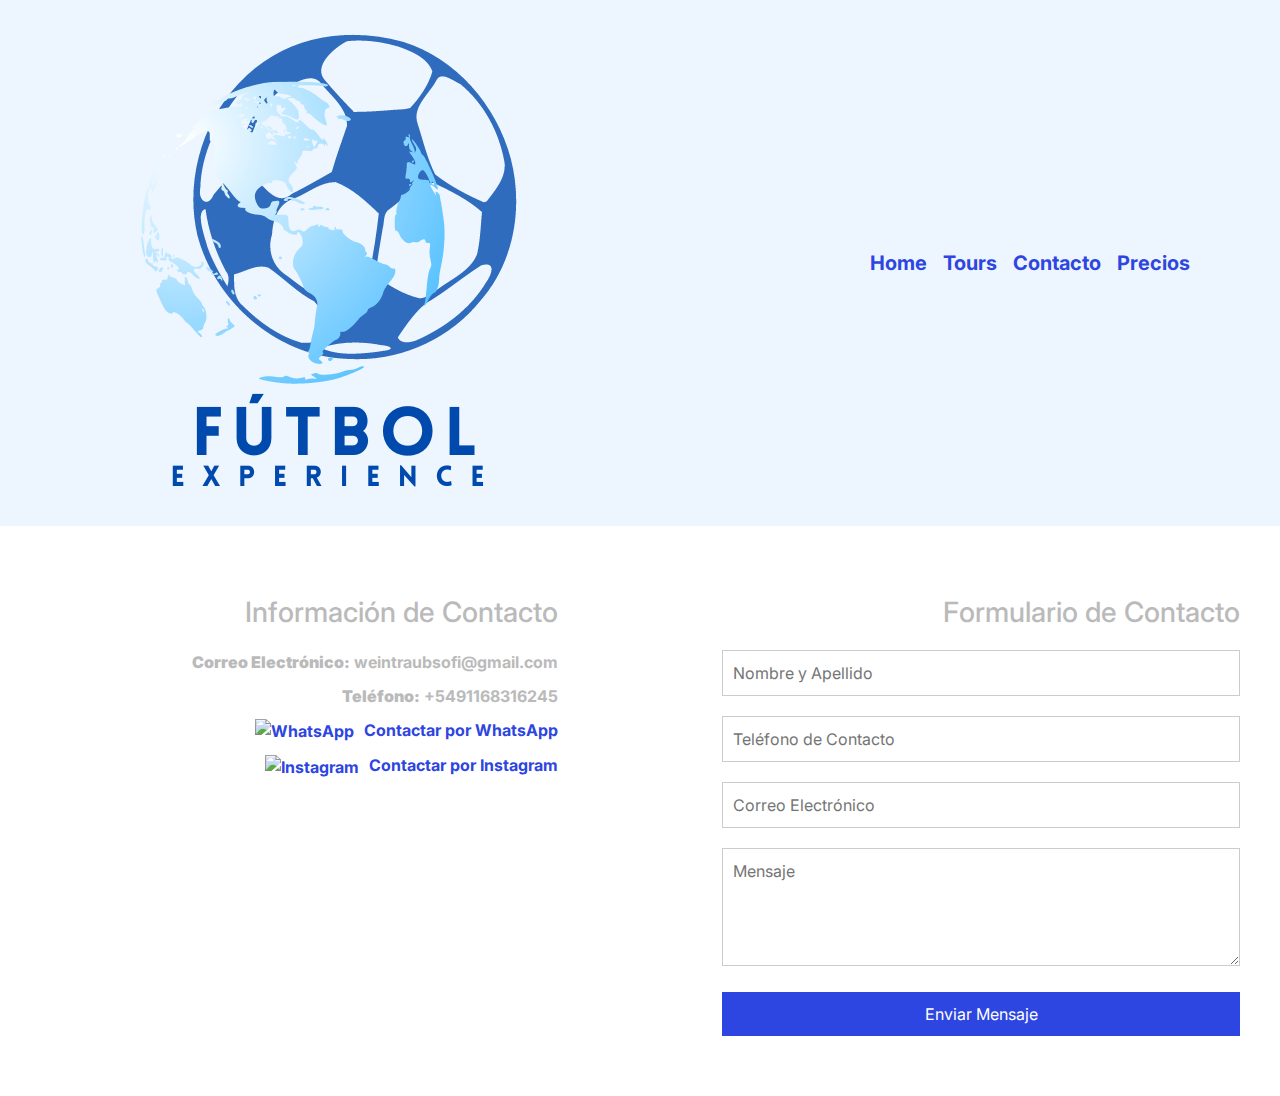
==== contacto.html @ f33c6bc5 "." ====
<!DOCTYPE html>
<html lang="es">
    <head>
        <meta charset="UTF-8">
        <meta name="viewport" content="width=device-width, initial-scale=1.0">
        <link rel="stylesheet" href="stylecontacto.css">
        <link rel="icon" type="image/x-icon" href="Imagenes/Otros/LogoInicio.png">
        <title>Fútbol Experience - Contacto</title>
        <!-- Enlace a los estilos de Bootstrap 5 -->
        <link rel="stylesheet" href="https://cdn.jsdelivr.net/npm/bootstrap@5.3.0/dist/css/bootstrap.min.css">
        <link href="https://fonts.googleapis.com/css2?family=Inter:wght@400;700&display=swap" rel="stylesheet">
        <link href='https://unpkg.com/boxicons@2.1.4/css/boxicons.min.css' rel='stylesheet'>
    </head>

    <body>
    <header>
        <nav class="navbar navbar-expand-lg navbar-light" style="background-color: #edf5ff;">
            <div class="container">
                <!-- Título del menú -->
                <a class="navbar-brand" href="#">
                    <img src="Imagenes/Otros/LogoHome.png" alt="Logo completo">
                </a>
                <!-- Botón de hamburguesa para dispositivos móviles -->
                <button class="navbar-toggler" type="button" data-bs-toggle="collapse" data-bs-target="#navbarNav" aria-controls="navbarNav" aria-expanded="false" aria-label="Toggle navigation">
                    <span class="navbar-toggler-icon"></span>
                </button>
                <!-- Elementos del menú -->
                <div class="collapse navbar-collapse ms-auto" id="navbarNav">
                    <ul class="navbar-nav ms-auto">
                        <li class="nav-item text-center">
                            <a class="nav-link" href="./index.html" style="color:#2d45e1; font-size: 20px;font-weight: bold">Home</a>
                        </li>
                        <li class="nav-item text-center">
                            <a class="nav-link" href="./tours.html" style="color: #2d45e1; font-size: 20px;font-weight: bold">Tours</a>
                        </li>
                        <li class="nav-item text-center">
                            <a class="nav-link" href="/" style="color: #2d45e1; font-size: 20px;font-weight: bold">Contacto</a>
                        </li>
                        <li class="nav-item text-center">
                            <a class="nav-link" href="./precios.html" style="color: #2d45e1; font-size: 20px;font-weight: bold">Precios</a>
                        </li>
                    </ul>
                </div>
            </div>
        </nav>
    </header>

    <section id="contacto">
        <div class="left-section">
          <div class="contact-info">
            <h2>Información de Contacto</h2>
            <p><strong>Correo Electrónico:</strong> weintraubsofi@gmail.com</p>
            <p><strong>Teléfono:</strong> +5491168316245</p>
            <a href="https://wa.me/+5491168316245?text=Hola! Escribo para saber más acerca de..." target="_blank" rel="noreferrer" target="_blank"><img src="whatsapp_logo.png" alt="WhatsApp">Contactar por WhatsApp</a>
            <a href="https://www.instagram.com/sofiweintraub" target="_blank"><img src="instagram_logo.png" alt="Instagram">Contactar por Instagram</a>
          </div>
        </div>

        <div class="right-section">
            <div class="form-container">
              <h2>Formulario de Contacto</h2>
              <form>
                <input type="text" name="nombre_apellido" placeholder="Nombre y Apellido" required>
                <input type="tel" name="telefono" placeholder="Teléfono de Contacto" required>
                <input type="email" name="correo" placeholder="Correo Electrónico" required>
                <textarea name="mensaje" placeholder="Mensaje" rows="4" required></textarea>
                <input type="submit" value="Enviar Mensaje">
              </form>
            </div>
        </div>
    </section>
      
    <!-- Scripts de Bootstrap 5 -->
    <script src="https://cdn.jsdelivr.net/npm/bootstrap@5.3.0/dist/js/bootstrap.bundle.min.js"></script>
  
    </body>
</html>
---- stylecontacto.css ----
* {
  font-family: 'Inter', sans-serif;
}

body {
  background-color: #f6f7ed;
}

#contacto {
  font-weight: bold;
  color: #bababa;
  background-color: #fff;
  text-align: end;
  margin-top: 30px;
  display: flex;
  justify-content: space-between;
  padding: 20px;
}

.left-section, .right-section {
  width: 45%;
}

.contact-info {
  padding: 20px;
}

.contact-info h2 {
  font-size: 28px;
  margin-bottom: 20px;
}

.contact-info p {
  margin-bottom: 10px;
}

.contact-info a {
  display: block;
  margin-top: 10px;
  text-decoration: none;
  color: #2d45e1;
}

.contact-info a img {
  width: 24px;
  vertical-align: middle;
  margin-right: 10px;
}

.form-container {
  padding: 20px;
}

.form-container h2 {
  font-size: 28px;
  margin-bottom: 20px;
}

.form-container form input, .form-container form textarea {
  width: 100%;
  margin-bottom: 20px;
  padding: 10px;
  font-size: 16px;
  border: 1px solid #ccc;
}

.form-container form input[type="submit"] {
  background-color: #2d45e1;
  color: #fff;
  border: none;
  cursor: pointer;
}

.footer-content {
  background-color: #edf5ff;
  padding: 20px 0;
  text-align: center;
}

.social-media-icon {
  font-size: 24px;
  margin: 0 10px;
  color: #2d45e1;
  cursor: pointer;
}

.social-media-icon:hover {
  color: #1c2e9e;
}
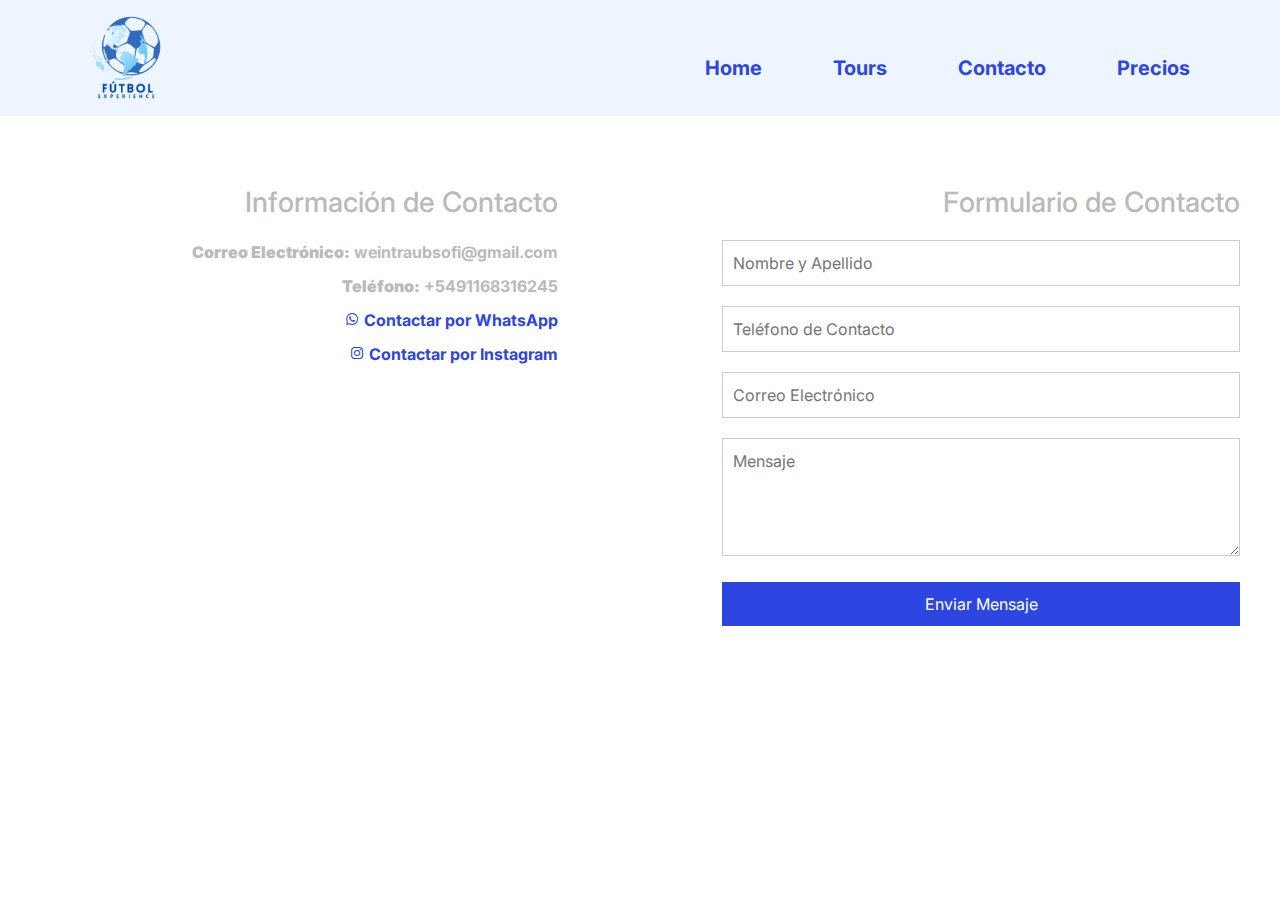
==== commit ed4180d9: "Update contacto.html" ====
--- a/contacto.html
+++ b/contacto.html
@@ -51,8 +51,12 @@
             <h2>Información de Contacto</h2>
             <p><strong>Correo Electrónico:</strong> weintraubsofi@gmail.com</p>
             <p><strong>Teléfono:</strong> +5491168316245</p>
-            <a href="https://wa.me/+5491168316245?text=Hola! Escribo para saber más acerca de..." target="_blank" rel="noreferrer" target="_blank"><img src="whatsapp_logo.png" alt="WhatsApp">Contactar por WhatsApp</a>
-            <a href="https://www.instagram.com/sofiweintraub" target="_blank"><img src="instagram_logo.png" alt="Instagram">Contactar por Instagram</a>
+            <a href="https://wa.me/+5491168316245?text=Hola! Escribo para saber más acerca de..." target="_blank" rel="noreferrer">
+                <i class="bx bxl-whatsapp"></i> Contactar por WhatsApp
+            </a>
+            <a href="https://www.instagram.com/sofiweintraub" target="_blank">
+                <i class="bx bxl-instagram"></i> Contactar por Instagram
+            </a>            
           </div>
         </div>
 
--- a/stylecontacto.css
+++ b/stylecontacto.css
@@ -4,6 +4,30 @@
 
 body {
   background-color: #f6f7ed;
+}
+
+li {
+  display: inline;
+  margin-left: 55px;
+  margin-top: 20px;
+ }
+
+:root{
+  scroll-behavior: smooth;
+}
+
+.navbar-brand img {
+  max-height: 90px; 
+  width: auto;
+}
+
+.contenedor{
+  width: 90%;
+  max-width: 1200px;
+  overflow: hidden;
+  margin: auto;
+  padding: 60px 0;
+
 }
 
 #contacto {
@@ -87,3 +111,47 @@
 .social-media-icon:hover {
   color: #1c2e9e;
 }
+
+/* Media query para pantallas más pequeñas */
+@media screen and (max-width: 1000px) {
+  /* Ajustes para el navbar */
+  .navbar-brand img {
+    max-height: 60px; 
+  }
+
+  .navbar-nav {
+    flex-direction: column;
+    text-align: center;
+  }
+
+  .navbar-nav li {
+    margin: 10px 0;
+  }
+
+  /* Ajustes para las secciones de contacto */
+  #contacto {
+    display: block;
+    text-align: center;
+  }
+
+  .left-section,
+  .right-section {
+    width: 100%;
+  }
+
+  /* Ajustes para el tamaño del logo en la información de contacto */
+  .contact-info a img {
+    width: 20px;
+  }
+
+  /* Ajustes para el tamaño de los elementos del formulario */
+  .form-container form input,
+  .form-container form textarea {
+    width: 100%;
+  }
+
+  /* Ajustes para el botón de enviar */
+  .form-container form input[type="submit"] {
+    width: 100%;
+  }
+}
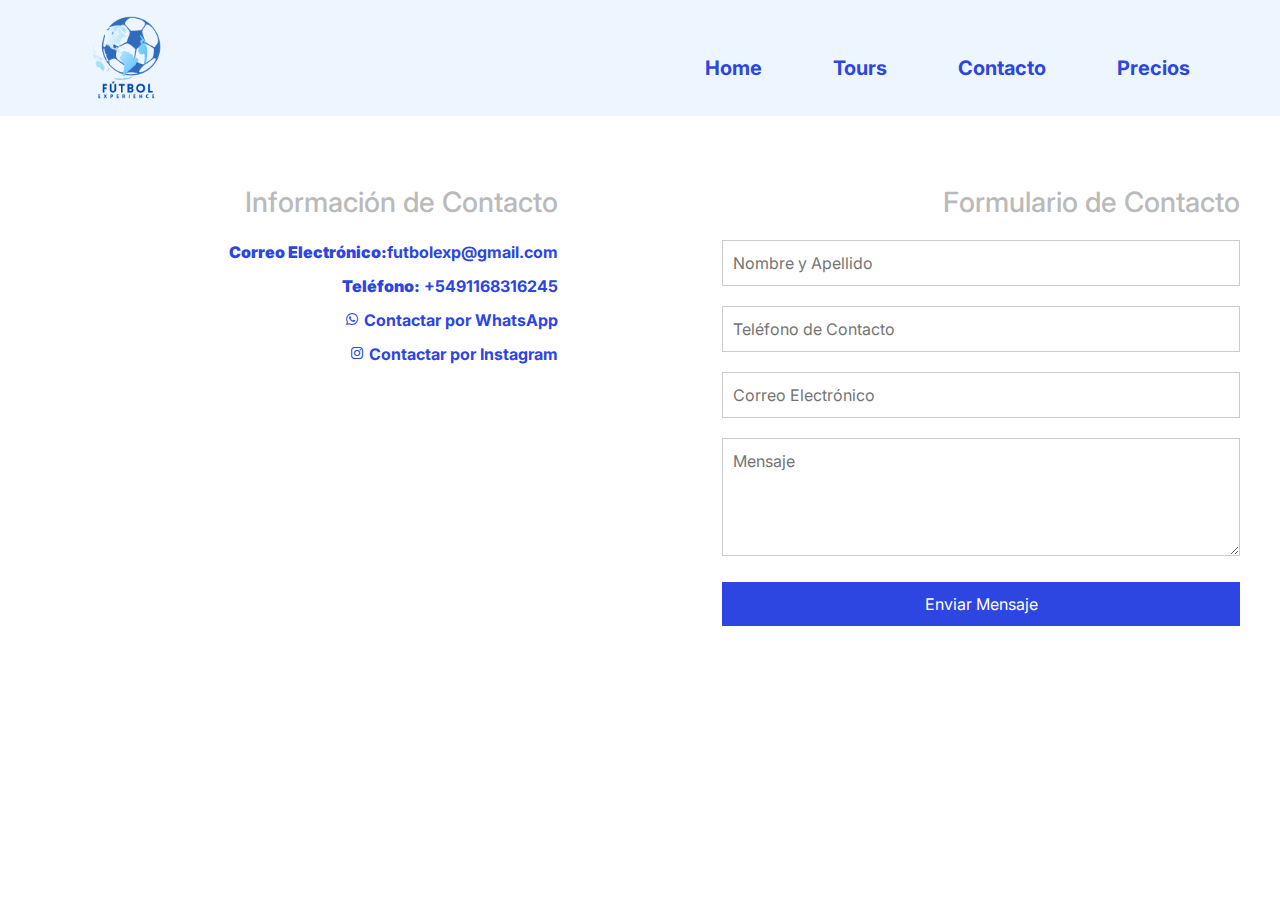
==== commit 7a46dbec: "Update contacto.html" ====
--- a/contacto.html
+++ b/contacto.html
@@ -49,7 +49,7 @@
         <div class="left-section">
           <div class="contact-info">
             <h2>Información de Contacto</h2>
-            <p><strong>Correo Electrónico:</strong> weintraubsofi@gmail.com</p>
+            <p><strong>Correo Electrónico:</strong>futbolexp@gmail.com</p>
             <p><strong>Teléfono:</strong> +5491168316245</p>
             <a href="https://wa.me/+5491168316245?text=Hola! Escribo para saber más acerca de..." target="_blank" rel="noreferrer">
                 <i class="bx bxl-whatsapp"></i> Contactar por WhatsApp
--- a/stylecontacto.css
+++ b/stylecontacto.css
@@ -56,6 +56,7 @@
 
 .contact-info p {
   margin-bottom: 10px;
+  color: #2d45e1;
 }
 
 .contact-info a {
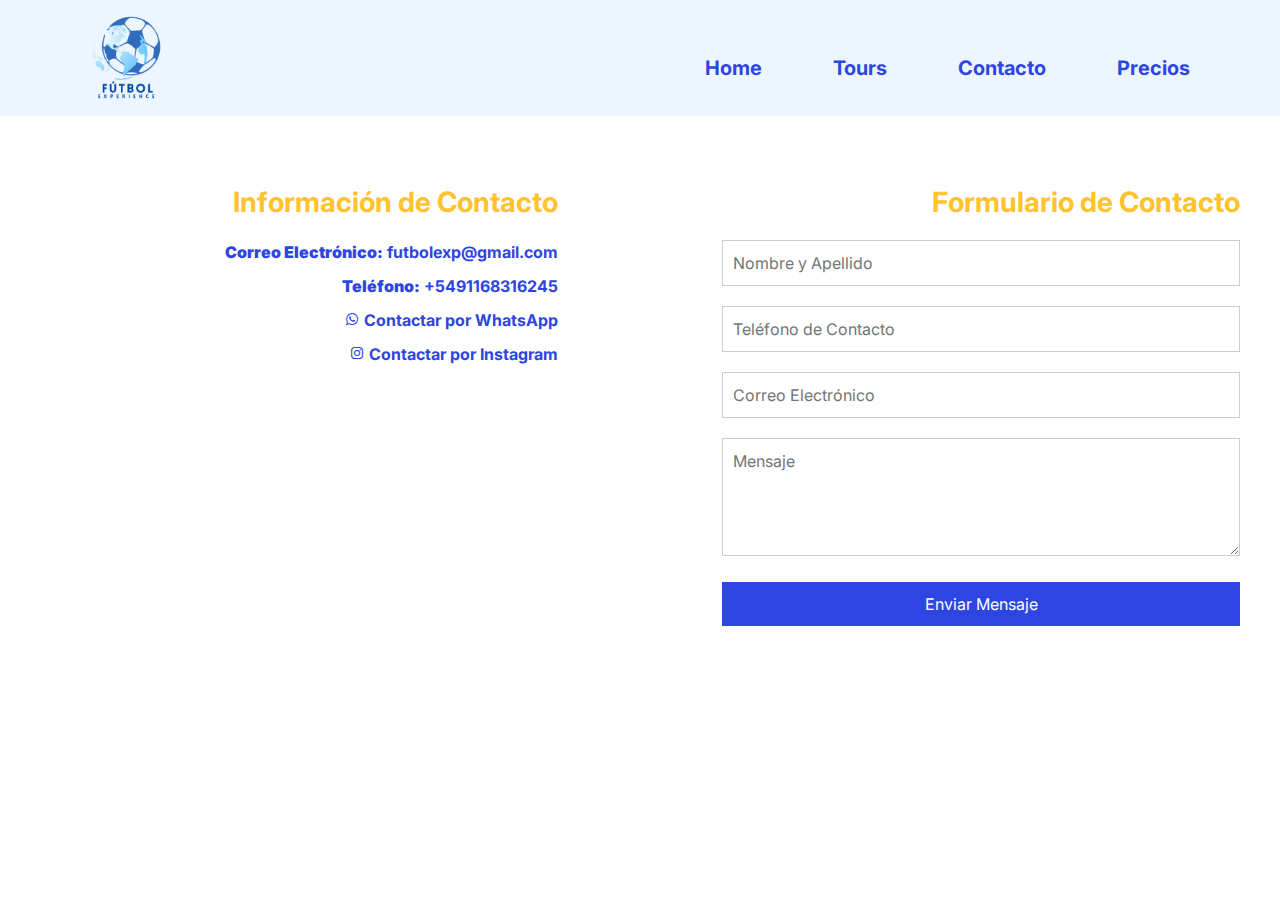
==== commit 23711036: "Update contacto.html" ====
--- a/contacto.html
+++ b/contacto.html
@@ -49,7 +49,7 @@
         <div class="left-section">
           <div class="contact-info">
             <h2>Información de Contacto</h2>
-            <p><strong>Correo Electrónico:</strong>futbolexp@gmail.com</p>
+            <p><strong>Correo Electrónico:</strong> futbolexp@gmail.com</p>
             <p><strong>Teléfono:</strong> +5491168316245</p>
             <a href="https://wa.me/+5491168316245?text=Hola! Escribo para saber más acerca de..." target="_blank" rel="noreferrer">
                 <i class="bx bxl-whatsapp"></i> Contactar por WhatsApp
--- a/stylecontacto.css
+++ b/stylecontacto.css
@@ -33,7 +33,7 @@
 #contacto {
   font-weight: bold;
   color: #bababa;
-  background-color: #fff;
+  background-color: #ffff;
   text-align: end;
   margin-top: 30px;
   display: flex;
@@ -52,6 +52,8 @@
 .contact-info h2 {
   font-size: 28px;
   margin-bottom: 20px;
+  font-weight: bold;
+  color: #ffc32d;
 }
 
 .contact-info p {
@@ -79,6 +81,8 @@
 .form-container h2 {
   font-size: 28px;
   margin-bottom: 20px;
+  font-weight: bold;
+  color: #ffc32d;
 }
 
 .form-container form input, .form-container form textarea {
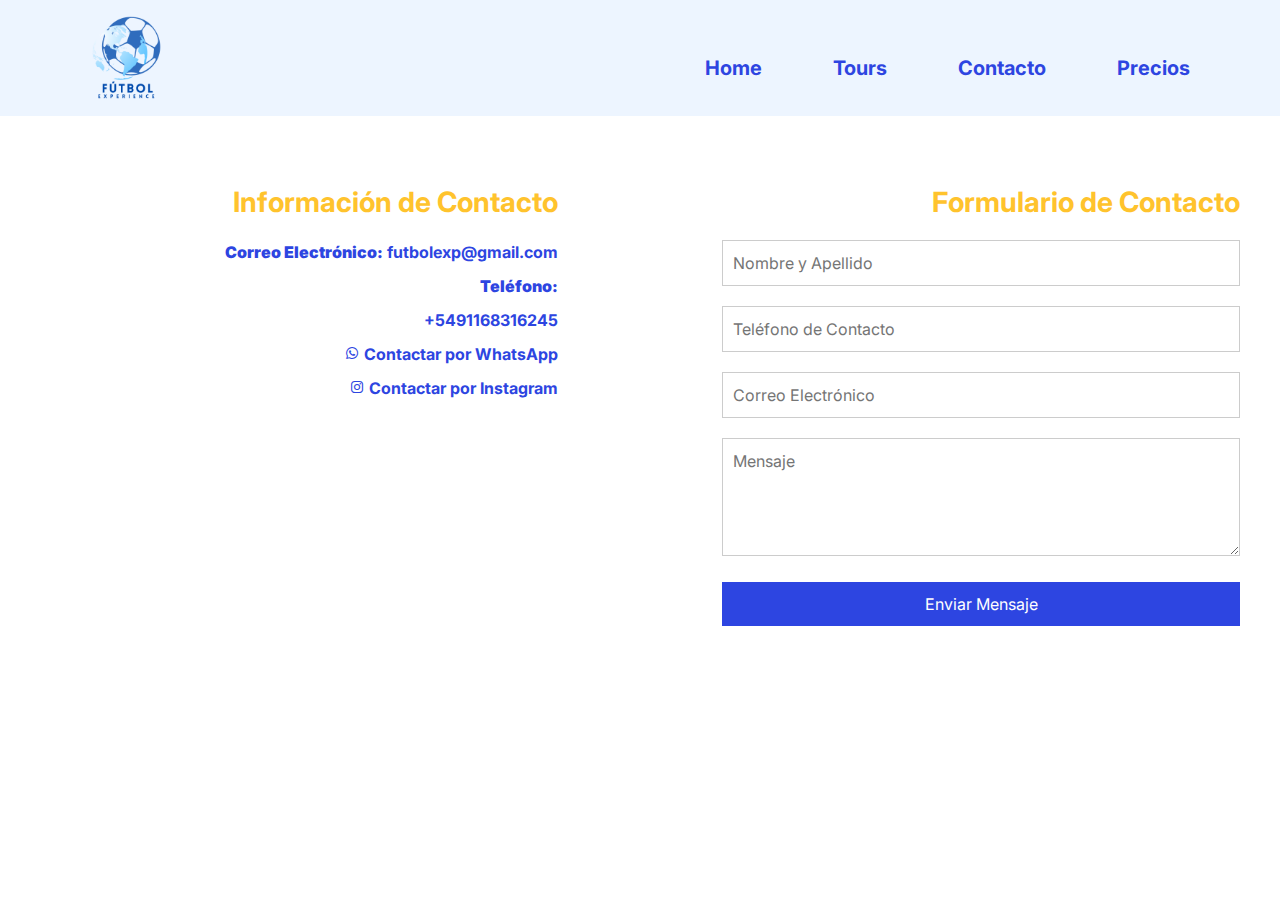
==== commit 63414ef7: "." ====
--- a/contacto.html
+++ b/contacto.html
@@ -1,81 +1,81 @@
 <!DOCTYPE html>
 <html lang="es">
-    <head>
-        <meta charset="UTF-8">
-        <meta name="viewport" content="width=device-width, initial-scale=1.0">
-        <link rel="stylesheet" href="stylecontacto.css">
-        <link rel="icon" type="image/x-icon" href="Imagenes/Otros/LogoInicio.png">
-        <title>Fútbol Experience - Contacto</title>
-        <!-- Enlace a los estilos de Bootstrap 5 -->
-        <link rel="stylesheet" href="https://cdn.jsdelivr.net/npm/bootstrap@5.3.0/dist/css/bootstrap.min.css">
-        <link href="https://fonts.googleapis.com/css2?family=Inter:wght@400;700&display=swap" rel="stylesheet">
-        <link href='https://unpkg.com/boxicons@2.1.4/css/boxicons.min.css' rel='stylesheet'>
-    </head>
+<head>
+    <meta charset="UTF-8">
+    <meta name="viewport" content="width=device-width, initial-scale=1.0">
+    <link rel="stylesheet" href="stylecontacto.css">
+    <link rel="icon" type="image/x-icon" href="Imagenes/Otros/LogoInicio.png">
+    <title>Fútbol Experience - Contacto</title>
+    <!-- Enlace a los estilos de Bootstrap 5 -->
+    <link rel="stylesheet" href="https://cdn.jsdelivr.net/npm/bootstrap@5.3.0/dist/css/bootstrap.min.css">
+    <link href="https://fonts.googleapis.com/css2?family=Inter:wght@400;700&display=swap" rel="stylesheet">
+    <link href='https://unpkg.com/boxicons@2.1.4/css/boxicons.min.css' rel='stylesheet'>
+</head>
 
-    <body>
-    <header>
-        <nav class="navbar navbar-expand-lg navbar-light" style="background-color: #edf5ff;">
-            <div class="container">
-                <!-- Título del menú -->
-                <a class="navbar-brand" href="#">
-                    <img src="Imagenes/Otros/LogoHome.png" alt="Logo completo">
-                </a>
-                <!-- Botón de hamburguesa para dispositivos móviles -->
-                <button class="navbar-toggler" type="button" data-bs-toggle="collapse" data-bs-target="#navbarNav" aria-controls="navbarNav" aria-expanded="false" aria-label="Toggle navigation">
-                    <span class="navbar-toggler-icon"></span>
-                </button>
-                <!-- Elementos del menú -->
-                <div class="collapse navbar-collapse ms-auto" id="navbarNav">
-                    <ul class="navbar-nav ms-auto">
-                        <li class="nav-item text-center">
-                            <a class="nav-link" href="./index.html" style="color:#2d45e1; font-size: 20px;font-weight: bold">Home</a>
-                        </li>
-                        <li class="nav-item text-center">
-                            <a class="nav-link" href="./tours.html" style="color: #2d45e1; font-size: 20px;font-weight: bold">Tours</a>
-                        </li>
-                        <li class="nav-item text-center">
-                            <a class="nav-link" href="/" style="color: #2d45e1; font-size: 20px;font-weight: bold">Contacto</a>
-                        </li>
-                        <li class="nav-item text-center">
-                            <a class="nav-link" href="./precios.html" style="color: #2d45e1; font-size: 20px;font-weight: bold">Precios</a>
-                        </li>
-                    </ul>
-                </div>
-            </div>
-        </nav>
-    </header>
-
-    <section id="contacto">
-        <div class="left-section">
-          <div class="contact-info">
-            <h2>Información de Contacto</h2>
-            <p><strong>Correo Electrónico:</strong> futbolexp@gmail.com</p>
-            <p><strong>Teléfono:</strong> +5491168316245</p>
-            <a href="https://wa.me/+5491168316245?text=Hola! Escribo para saber más acerca de..." target="_blank" rel="noreferrer">
-                <i class="bx bxl-whatsapp"></i> Contactar por WhatsApp
+<body>
+<header>
+    <nav class="navbar navbar-expand-lg navbar-light" style="background-color: #edf5ff;">
+        <div class="container">
+            <!-- Título del menú -->
+            <a class="navbar-brand" href="#">
+                <img src="Imagenes/Otros/LogoHome.png" alt="Logo completo">
             </a>
-            <a href="https://www.instagram.com/sofiweintraub" target="_blank">
-                <i class="bx bxl-instagram"></i> Contactar por Instagram
-            </a>            
-          </div>
-        </div>
-
-        <div class="right-section">
-            <div class="form-container">
-              <h2>Formulario de Contacto</h2>
-              <form>
-                <input type="text" name="nombre_apellido" placeholder="Nombre y Apellido" required>
-                <input type="tel" name="telefono" placeholder="Teléfono de Contacto" required>
-                <input type="email" name="correo" placeholder="Correo Electrónico" required>
-                <textarea name="mensaje" placeholder="Mensaje" rows="4" required></textarea>
-                <input type="submit" value="Enviar Mensaje">
-              </form>
+            <!-- Botón de hamburguesa para dispositivos móviles -->
+            <button class="navbar-toggler" type="button" data-bs-toggle="collapse" data-bs-target="#navbarNav" aria-controls="navbarNav" aria-expanded="false" aria-label="Toggle navigation">
+                <span class="navbar-toggler-icon"></span>
+            </button>
+            <!-- Elementos del menú -->
+            <div class="collapse navbar-collapse ms-auto" id="navbarNav">
+                <ul class="navbar-nav ms-auto">
+                    <li class="nav-item text-center">
+                        <a class="nav-link" href="./index.html" style="color:#2d45e1; font-size: 20px;font-weight: bold">Home</a>
+                    </li>
+                    <li class="nav-item text-center">
+                        <a class="nav-link" href="./tours.html" style="color: #2d45e1; font-size: 20px;font-weight: bold">Tours</a>
+                    </li>
+                    <li class="nav-item text-center">
+                        <a class="nav-link" href="/" style="color: #2d45e1; font-size: 20px;font-weight: bold">Contacto</a>
+                    </li>
+                    <li class="nav-item text-center">
+                        <a class="nav-link" href="./precios.html" style="color: #2d45e1; font-size: 20px;font-weight: bold">Precios</a>
+                    </li>
+                </ul>
             </div>
         </div>
-    </section>
-      
-    <!-- Scripts de Bootstrap 5 -->
-    <script src="https://cdn.jsdelivr.net/npm/bootstrap@5.3.0/dist/js/bootstrap.bundle.min.js"></script>
+    </nav>
+</header>
+
+<section id="contacto">
+    <div class="left-section">
+      <div class="contact-info">
+        <h2>Información de Contacto</h2>
+        <p><strong>Correo Electrónico:</strong> futbolexp@gmail.com</p>
+        <p><strong>Teléfono:</strong> <a href="tel:+5491168316245">+5491168316245</a></p>
+        <a href="https://wa.me/+54911?text=Hola! Escribo para saber más acerca de..." target="_blank" rel="noreferrer">
+            <i class="bx bxl-whatsapp"></i> Contactar por WhatsApp
+        </a>
+        <a href="https://www.instagram.com/sofiweintraub" target="_blank">
+            <i class="bx bxl-instagram"></i> Contactar por Instagram
+        </a>            
+      </div>
+    </div>
+
+    <div class="right-section">
+        <div class="form-container">
+          <h2>Formulario de Contacto</h2>
+          <form>
+            <input type="text" name="nombre_apellido" placeholder="Nombre y Apellido" required>
+            <input type="tel" name="telefono" placeholder="Teléfono de Contacto" required>
+            <input type="email" name="correo" placeholder="Correo Electrónico" required>
+            <textarea name="mensaje" placeholder="Mensaje" rows="4" required></textarea>
+            <input type="submit" value="Enviar Mensaje">
+          </form>
+        </div>
+    </div>
+</section>
   
-    </body>
+<!-- Scripts de Bootstrap 5 -->
+<script src="https://cdn.jsdelivr.net/npm/bootstrap@5.3.0/dist/js/bootstrap.bundle.min.js"></script>
+
+</body>
 </html>
--- a/stylecontacto.css
+++ b/stylecontacto.css
@@ -10,7 +10,7 @@
   display: inline;
   margin-left: 55px;
   margin-top: 20px;
- }
+}
 
 :root{
   scroll-behavior: smooth;
@@ -21,13 +21,12 @@
   width: auto;
 }
 
-.contenedor{
+.contenedor {
   width: 90%;
   max-width: 1200px;
   overflow: hidden;
   margin: auto;
   padding: 60px 0;
-
 }
 
 #contacto {
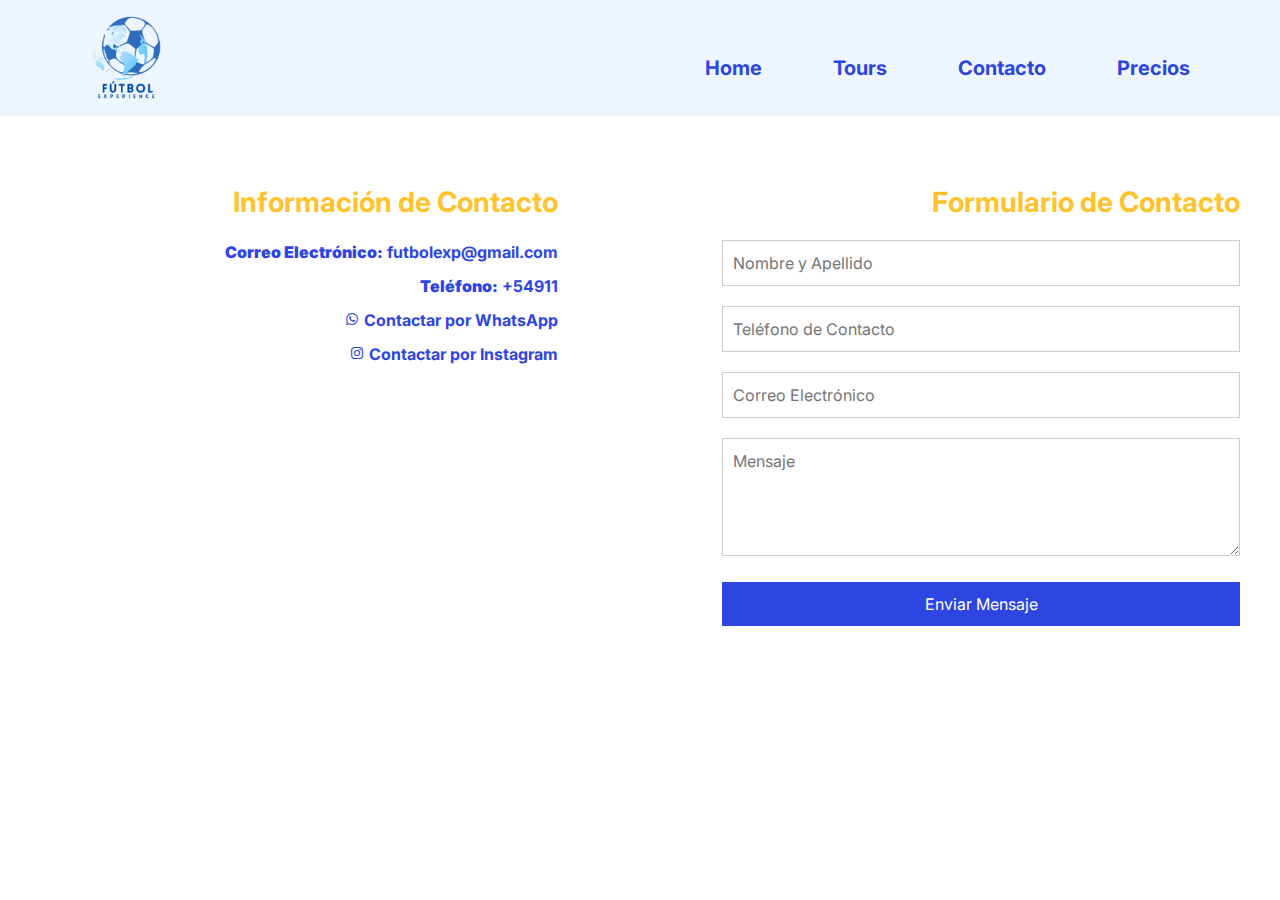
==== commit 4a1d754b: "." ====
--- a/contacto.html
+++ b/contacto.html
@@ -1,81 +1,81 @@
 <!DOCTYPE html>
 <html lang="es">
-<head>
-    <meta charset="UTF-8">
-    <meta name="viewport" content="width=device-width, initial-scale=1.0">
-    <link rel="stylesheet" href="stylecontacto.css">
-    <link rel="icon" type="image/x-icon" href="Imagenes/Otros/LogoInicio.png">
-    <title>Fútbol Experience - Contacto</title>
-    <!-- Enlace a los estilos de Bootstrap 5 -->
-    <link rel="stylesheet" href="https://cdn.jsdelivr.net/npm/bootstrap@5.3.0/dist/css/bootstrap.min.css">
-    <link href="https://fonts.googleapis.com/css2?family=Inter:wght@400;700&display=swap" rel="stylesheet">
-    <link href='https://unpkg.com/boxicons@2.1.4/css/boxicons.min.css' rel='stylesheet'>
-</head>
+    <head>
+        <meta charset="UTF-8">
+        <meta name="viewport" content="width=device-width, initial-scale=1.0">
+        <link rel="stylesheet" href="stylecontacto.css">
+        <link rel="icon" type="image/x-icon" href="Imagenes/Otros/LogoInicio.png">
+        <title>Fútbol Experience - Contacto</title>
+        <!-- Enlace a los estilos de Bootstrap 5 -->
+        <link rel="stylesheet" href="https://cdn.jsdelivr.net/npm/bootstrap@5.3.0/dist/css/bootstrap.min.css">
+        <link href="https://fonts.googleapis.com/css2?family=Inter:wght@400;700&display=swap" rel="stylesheet">
+        <link href='https://unpkg.com/boxicons@2.1.4/css/boxicons.min.css' rel='stylesheet'>
+    </head>
 
-<body>
-<header>
-    <nav class="navbar navbar-expand-lg navbar-light" style="background-color: #edf5ff;">
-        <div class="container">
-            <!-- Título del menú -->
-            <a class="navbar-brand" href="#">
-                <img src="Imagenes/Otros/LogoHome.png" alt="Logo completo">
+    <body>
+    <header>
+        <nav class="navbar navbar-expand-lg navbar-light" style="background-color: #edf5ff;">
+            <div class="container">
+                <!-- Título del menú -->
+                <a class="navbar-brand" href="#">
+                    <img src="Imagenes/Otros/LogoHome.png" alt="Logo completo">
+                </a>
+                <!-- Botón de hamburguesa para dispositivos móviles -->
+                <button class="navbar-toggler" type="button" data-bs-toggle="collapse" data-bs-target="#navbarNav" aria-controls="navbarNav" aria-expanded="false" aria-label="Toggle navigation">
+                    <span class="navbar-toggler-icon"></span>
+                </button>
+                <!-- Elementos del menú -->
+                <div class="collapse navbar-collapse ms-auto" id="navbarNav">
+                    <ul class="navbar-nav ms-auto">
+                        <li class="nav-item text-center">
+                            <a class="nav-link" href="./index.html" style="color:#2d45e1; font-size: 20px;font-weight: bold">Home</a>
+                        </li>
+                        <li class="nav-item text-center">
+                            <a class="nav-link" href="./tours.html" style="color: #2d45e1; font-size: 20px;font-weight: bold">Tours</a>
+                        </li>
+                        <li class="nav-item text-center">
+                            <a class="nav-link" href="/" style="color: #2d45e1; font-size: 20px;font-weight: bold">Contacto</a>
+                        </li>
+                        <li class="nav-item text-center">
+                            <a class="nav-link" href="./precios.html" style="color: #2d45e1; font-size: 20px;font-weight: bold">Precios</a>
+                        </li>
+                    </ul>
+                </div>
+            </div>
+        </nav>
+    </header>
+
+    <section id="contacto">
+        <div class="left-section">
+          <div class="contact-info">
+            <h2>Información de Contacto</h2>
+            <p><strong>Correo Electrónico:</strong> futbolexp@gmail.com</p>
+            <p><strong>Teléfono:</strong> +54911</p>
+            <a href="https://wa.me/+54911?text=Hola! Escribo para saber más acerca de..." target="_blank" rel="noreferrer">
+                <i class="bx bxl-whatsapp"></i> Contactar por WhatsApp
             </a>
-            <!-- Botón de hamburguesa para dispositivos móviles -->
-            <button class="navbar-toggler" type="button" data-bs-toggle="collapse" data-bs-target="#navbarNav" aria-controls="navbarNav" aria-expanded="false" aria-label="Toggle navigation">
-                <span class="navbar-toggler-icon"></span>
-            </button>
-            <!-- Elementos del menú -->
-            <div class="collapse navbar-collapse ms-auto" id="navbarNav">
-                <ul class="navbar-nav ms-auto">
-                    <li class="nav-item text-center">
-                        <a class="nav-link" href="./index.html" style="color:#2d45e1; font-size: 20px;font-weight: bold">Home</a>
-                    </li>
-                    <li class="nav-item text-center">
-                        <a class="nav-link" href="./tours.html" style="color: #2d45e1; font-size: 20px;font-weight: bold">Tours</a>
-                    </li>
-                    <li class="nav-item text-center">
-                        <a class="nav-link" href="/" style="color: #2d45e1; font-size: 20px;font-weight: bold">Contacto</a>
-                    </li>
-                    <li class="nav-item text-center">
-                        <a class="nav-link" href="./precios.html" style="color: #2d45e1; font-size: 20px;font-weight: bold">Precios</a>
-                    </li>
-                </ul>
+            <a href="https://www.instagram.com/hola" target="_blank">
+                <i class="bx bxl-instagram"></i> Contactar por Instagram
+            </a>            
+          </div>
+        </div>
+
+        <div class="right-section">
+            <div class="form-container">
+              <h2>Formulario de Contacto</h2>
+              <form>
+                <input type="text" name="nombre_apellido" placeholder="Nombre y Apellido" required>
+                <input type="tel" name="telefono" placeholder="Teléfono de Contacto" required>
+                <input type="email" name="correo" placeholder="Correo Electrónico" required>
+                <textarea name="mensaje" placeholder="Mensaje" rows="4" required></textarea>
+                <input type="submit" value="Enviar Mensaje">
+              </form>
             </div>
         </div>
-    </nav>
-</header>
-
-<section id="contacto">
-    <div class="left-section">
-      <div class="contact-info">
-        <h2>Información de Contacto</h2>
-        <p><strong>Correo Electrónico:</strong> futbolexp@gmail.com</p>
-        <p><strong>Teléfono:</strong> <a href="tel:+5491168316245">+5491168316245</a></p>
-        <a href="https://wa.me/+54911?text=Hola! Escribo para saber más acerca de..." target="_blank" rel="noreferrer">
-            <i class="bx bxl-whatsapp"></i> Contactar por WhatsApp
-        </a>
-        <a href="https://www.instagram.com/sofiweintraub" target="_blank">
-            <i class="bx bxl-instagram"></i> Contactar por Instagram
-        </a>            
-      </div>
-    </div>
-
-    <div class="right-section">
-        <div class="form-container">
-          <h2>Formulario de Contacto</h2>
-          <form>
-            <input type="text" name="nombre_apellido" placeholder="Nombre y Apellido" required>
-            <input type="tel" name="telefono" placeholder="Teléfono de Contacto" required>
-            <input type="email" name="correo" placeholder="Correo Electrónico" required>
-            <textarea name="mensaje" placeholder="Mensaje" rows="4" required></textarea>
-            <input type="submit" value="Enviar Mensaje">
-          </form>
-        </div>
-    </div>
-</section>
+    </section>
+      
+    <!-- Scripts de Bootstrap 5 -->
+    <script src="https://cdn.jsdelivr.net/npm/bootstrap@5.3.0/dist/js/bootstrap.bundle.min.js"></script>
   
-<!-- Scripts de Bootstrap 5 -->
-<script src="https://cdn.jsdelivr.net/npm/bootstrap@5.3.0/dist/js/bootstrap.bundle.min.js"></script>
-
-</body>
+    </body>
 </html>
--- a/stylecontacto.css
+++ b/stylecontacto.css
@@ -10,7 +10,7 @@
   display: inline;
   margin-left: 55px;
   margin-top: 20px;
-}
+ }
 
 :root{
   scroll-behavior: smooth;
@@ -21,12 +21,13 @@
   width: auto;
 }
 
-.contenedor {
+.contenedor{
   width: 90%;
   max-width: 1200px;
   overflow: hidden;
   margin: auto;
   padding: 60px 0;
+
 }
 
 #contacto {
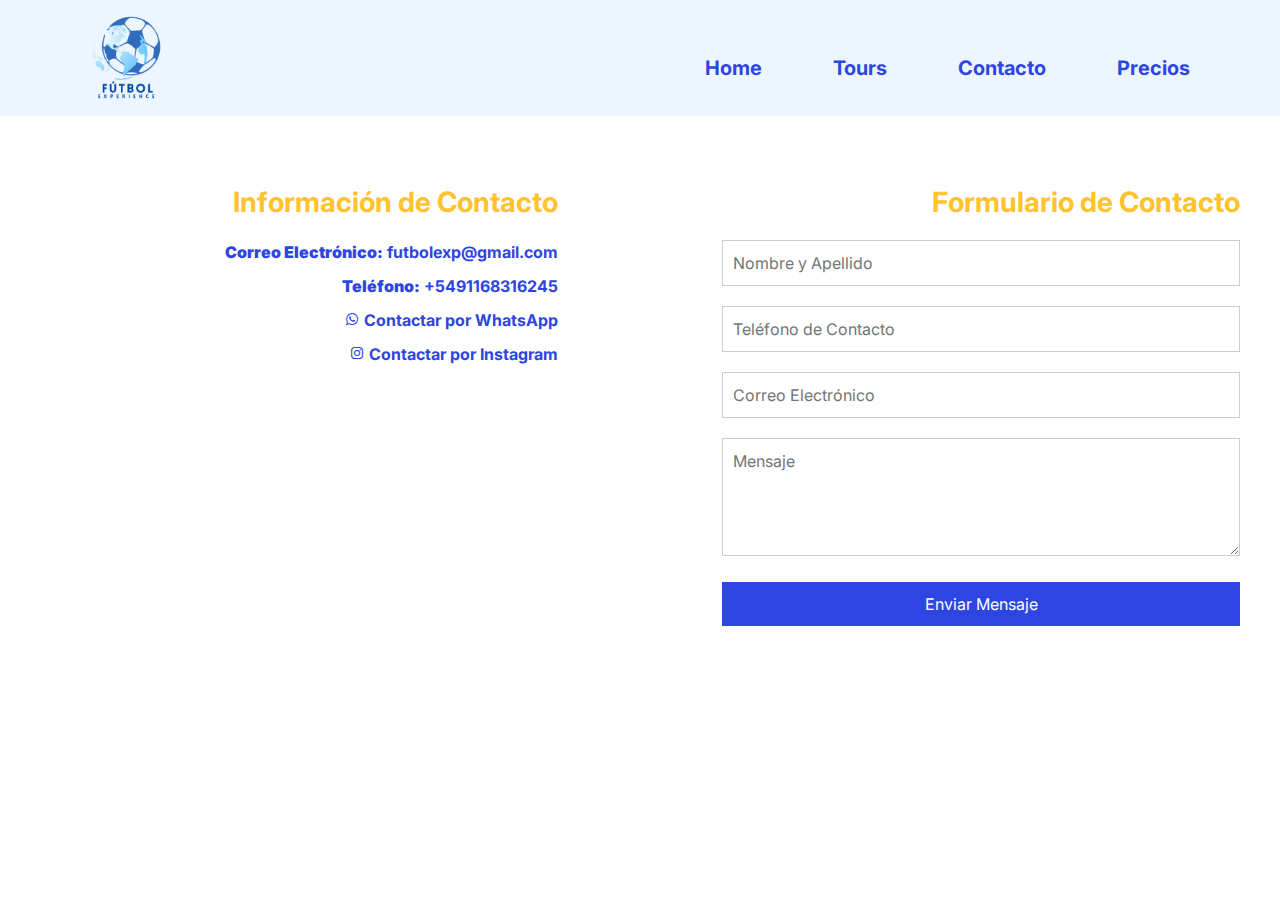
==== commit 51567acd: "Update contacto.html" ====
--- a/contacto.html
+++ b/contacto.html
@@ -50,11 +50,11 @@
           <div class="contact-info">
             <h2>Información de Contacto</h2>
             <p><strong>Correo Electrónico:</strong> futbolexp@gmail.com</p>
-            <p><strong>Teléfono:</strong> +54911</p>
-            <a href="https://wa.me/+54911?text=Hola! Escribo para saber más acerca de..." target="_blank" rel="noreferrer">
+            <p><strong>Teléfono:</strong> +5491168316245</p>
+            <a href="https://wa.me/+5491168316245?text=Hola! Escribo para saber más acerca de..." target="_blank" rel="noreferrer">
                 <i class="bx bxl-whatsapp"></i> Contactar por WhatsApp
             </a>
-            <a href="https://www.instagram.com/hola" target="_blank">
+            <a href="https://www.instagram.com/sofiweintraub" target="_blank">
                 <i class="bx bxl-instagram"></i> Contactar por Instagram
             </a>            
           </div>
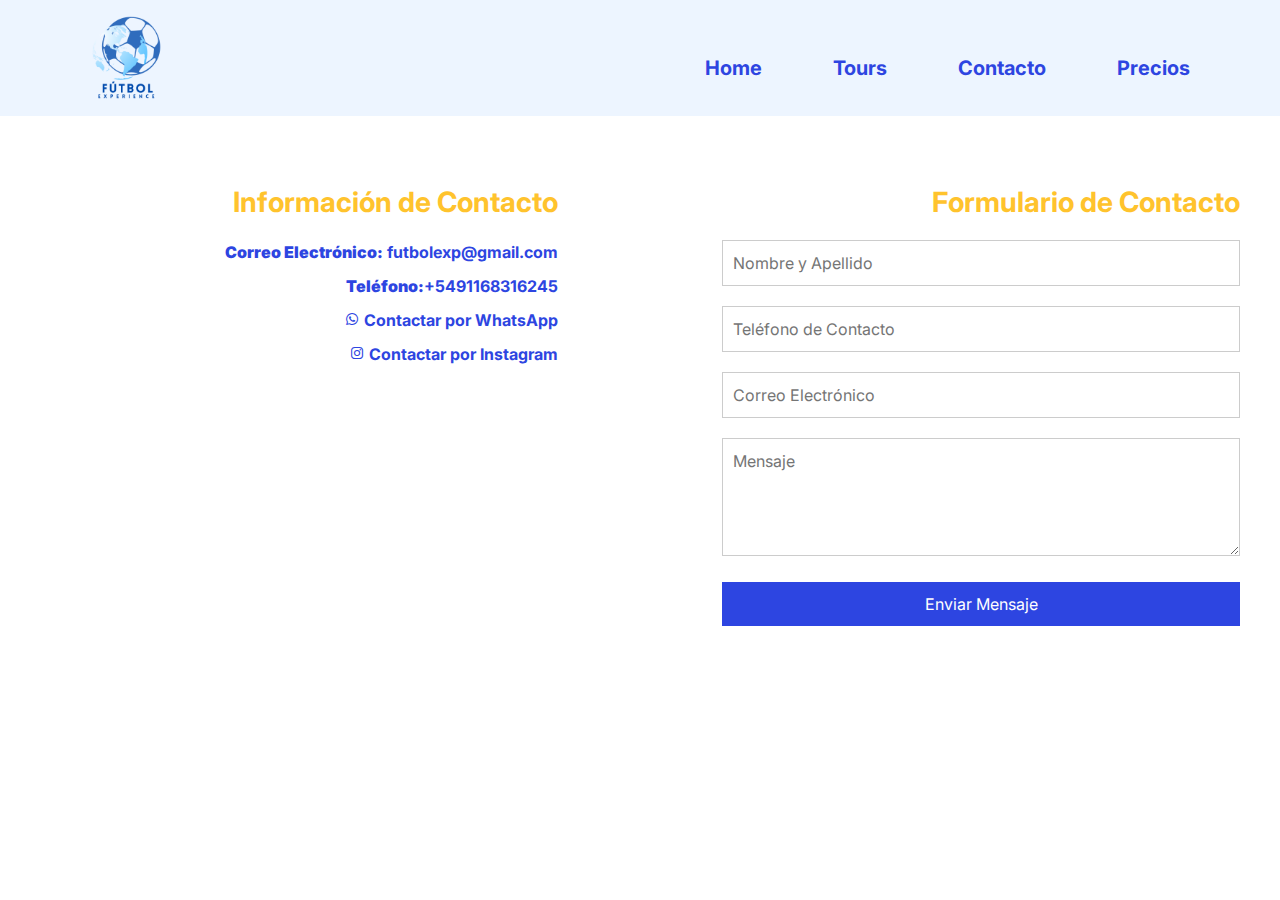
==== commit d505c7a0: "Update contacto.html" ====
--- a/contacto.html
+++ b/contacto.html
@@ -50,7 +50,7 @@
           <div class="contact-info">
             <h2>Información de Contacto</h2>
             <p><strong>Correo Electrónico:</strong> futbolexp@gmail.com</p>
-            <p><strong>Teléfono:</strong> +5491168316245</p>
+            <p><strong>Teléfono:</strong>+5491168316245</p>
             <a href="https://wa.me/+5491168316245?text=Hola! Escribo para saber más acerca de..." target="_blank" rel="noreferrer">
                 <i class="bx bxl-whatsapp"></i> Contactar por WhatsApp
             </a>
